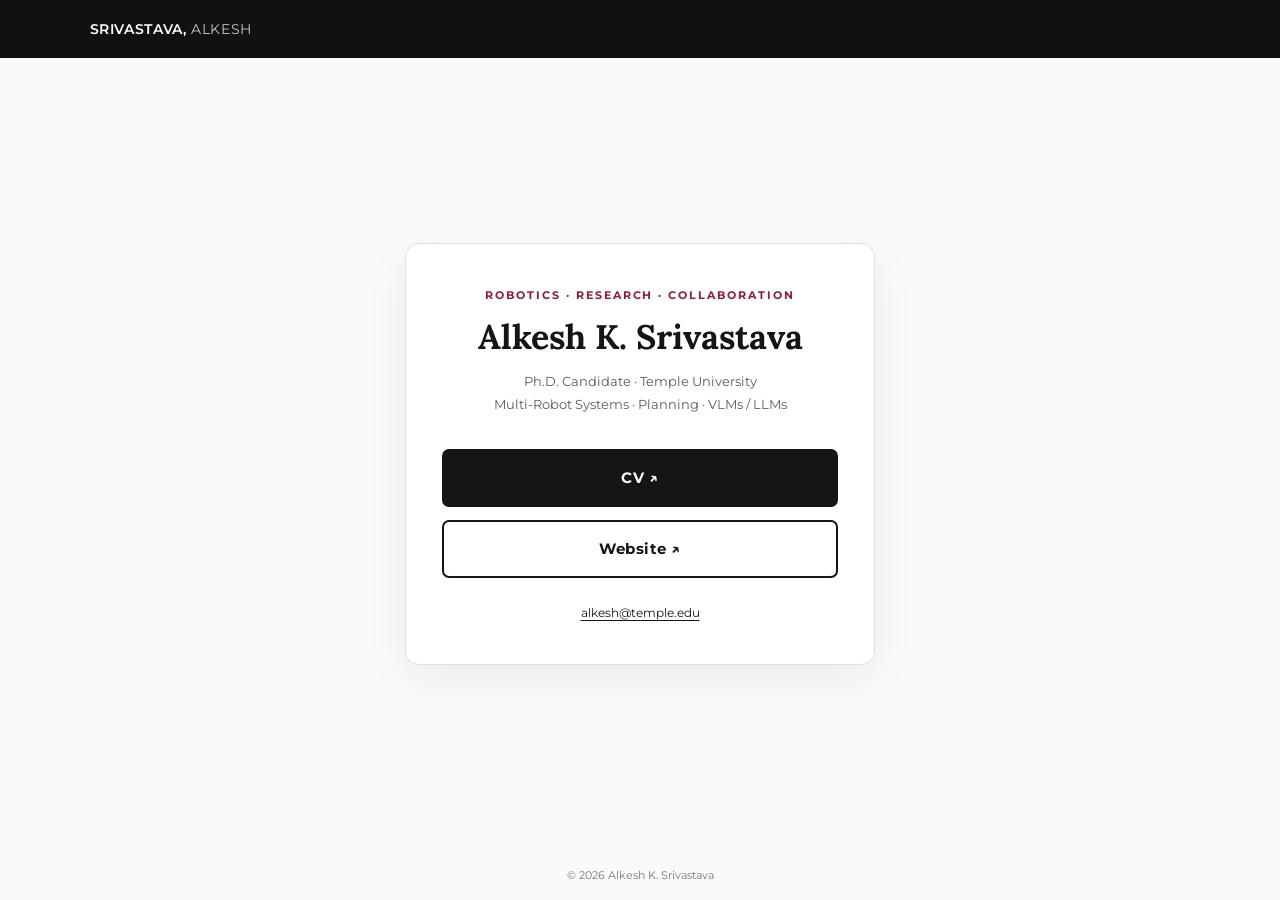
==== connect.html @ 57578fb9 "Add files via upload" ====
<!DOCTYPE html>
<html lang="en">
<head>
  <meta charset="utf-8">
  <meta name="viewport" content="width=device-width, initial-scale=1">
  <meta name="theme-color" content="#111111">
  <meta name="description" content="Alkesh K. Srivastava — academic CV and research website.">
  <title>Alkesh K. Srivastava | CV &amp; Website</title>
  <link rel="preconnect" href="https://fonts.googleapis.com">
  <link rel="preconnect" href="https://fonts.gstatic.com" crossorigin>
  <link href="https://fonts.googleapis.com/css2?family=Montserrat:wght@400;500;600;700&family=Lora:wght@400;500&display=swap" rel="stylesheet">
  <style>
    :root { color-scheme: light; --ink:#151515; --muted:#5b5b5b; --border:#dfdfdf; --accent:#951a32; }
    * { box-sizing:border-box; }
    body { margin:0; min-height:100svh; background:#fafafa; color:var(--ink); font-family:Montserrat,Arial,sans-serif; display:flex; flex-direction:column; }
    header { background:#111; color:#fff; padding:20px 7%; font-size:14px; font-weight:600; letter-spacing:.045em; }
    header span {font-weight:400; color:#c8c8c8;}
    main { flex:1; display:grid; place-items:center; padding:38px 18px; }
    .panel { width:min(100%,470px); padding:44px 36px; background:white; border:1px solid var(--border); border-radius:14px; box-shadow:0 15px 45px rgba(0,0,0,.06); text-align:center; }
    .eyebrow {text-transform:uppercase; font-size:11px; font-weight:700; letter-spacing:.18em; color:var(--accent); margin:0 0 15px;}
    h1 {font-family:Lora,Georgia,serif; font-size:clamp(27px,5vw,34px); line-height:1.2; margin:0 0 12px;}
    .sub {font-size:13px; color:var(--muted); line-height:1.8; margin:0 0 32px;}
    .actions {display:grid; gap:13px;}
    .button {display:flex; align-items:center; justify-content:center; min-height:58px; border:2px solid var(--ink); border-radius:7px; font-size:15px; font-weight:700; letter-spacing:.035em; text-decoration:none; transition:background .15s,color .15s,transform .15s;}
    .button.primary {background:var(--ink); color:#fff;}
    .button.secondary {background:#fff; color:var(--ink);}
    .button:hover,.button:focus-visible {background:var(--accent);border-color:var(--accent);color:white;transform:translateY(-1px);}
    .contact {font-size:12px;margin:27px 0 0; color:var(--muted);}
    .contact a {color:var(--ink);text-underline-offset:3px;}
    footer {text-align:center;padding:18px;color:#777;font-size:11px;}
    @media(max-width:420px){.panel{padding:37px 22px;}header{padding:18px 22px;}}
    @media(prefers-reduced-motion:reduce){.button{transition:none;}}
  </style>
</head>
<body>
  <header>SRIVASTAVA, <span>ALKESH</span></header>
  <main>
    <section class="panel" aria-labelledby="name">
      <p class="eyebrow">Robotics · Research · Collaboration</p>
      <h1 id="name">Alkesh K. Srivastava</h1>
      <p class="sub">Ph.D. Candidate · Temple University<br>Multi-Robot Systems · Planning · VLMs / LLMs</p>
      <div class="actions">
        <a class="button primary" href="https://alkeshks.com/alkesh_cv.pdf" target="_blank" rel="noopener">CV ↗</a>
        <a class="button secondary" href="https://alkeshks.com/" target="_blank" rel="noopener">Website ↗</a>
      </div>
      <p class="contact"><a href="mailto:alkesh@temple.edu">alkesh@temple.edu</a></p>
    </section>
  </main>
  <footer>© 2026 Alkesh K. Srivastava</footer>
</body>
</html>
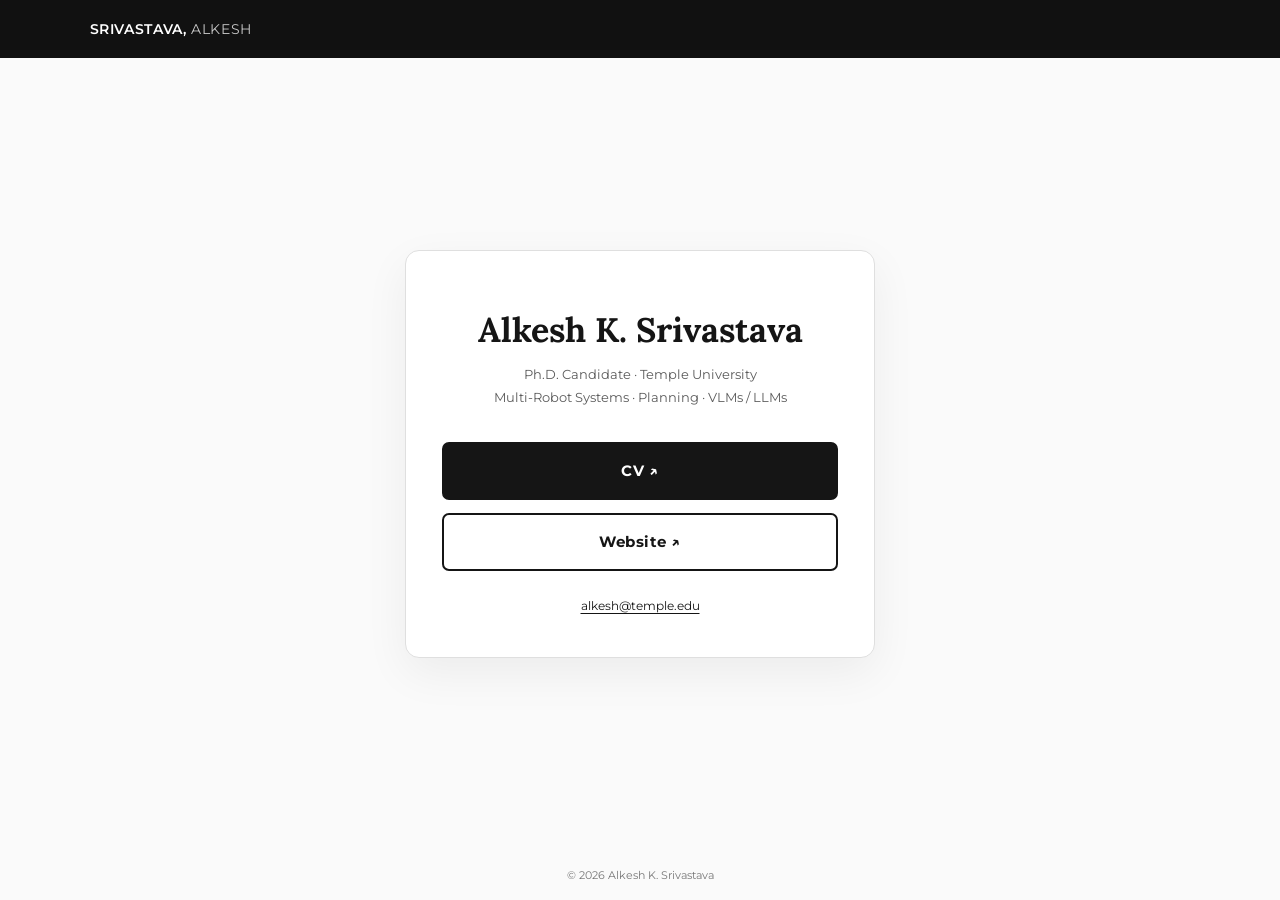
==== commit a708af71: "Clear eyebrow text in connect.html Removed the eyebrow text from the panel section." ====
--- a/connect.html
+++ b/connect.html
@@ -36,7 +36,7 @@
   <header>SRIVASTAVA, <span>ALKESH</span></header>
   <main>
     <section class="panel" aria-labelledby="name">
-      <p class="eyebrow">Robotics · Research · Collaboration</p>
+      <p class="eyebrow"></p>
       <h1 id="name">Alkesh K. Srivastava</h1>
       <p class="sub">Ph.D. Candidate · Temple University<br>Multi-Robot Systems · Planning · VLMs / LLMs</p>
       <div class="actions">
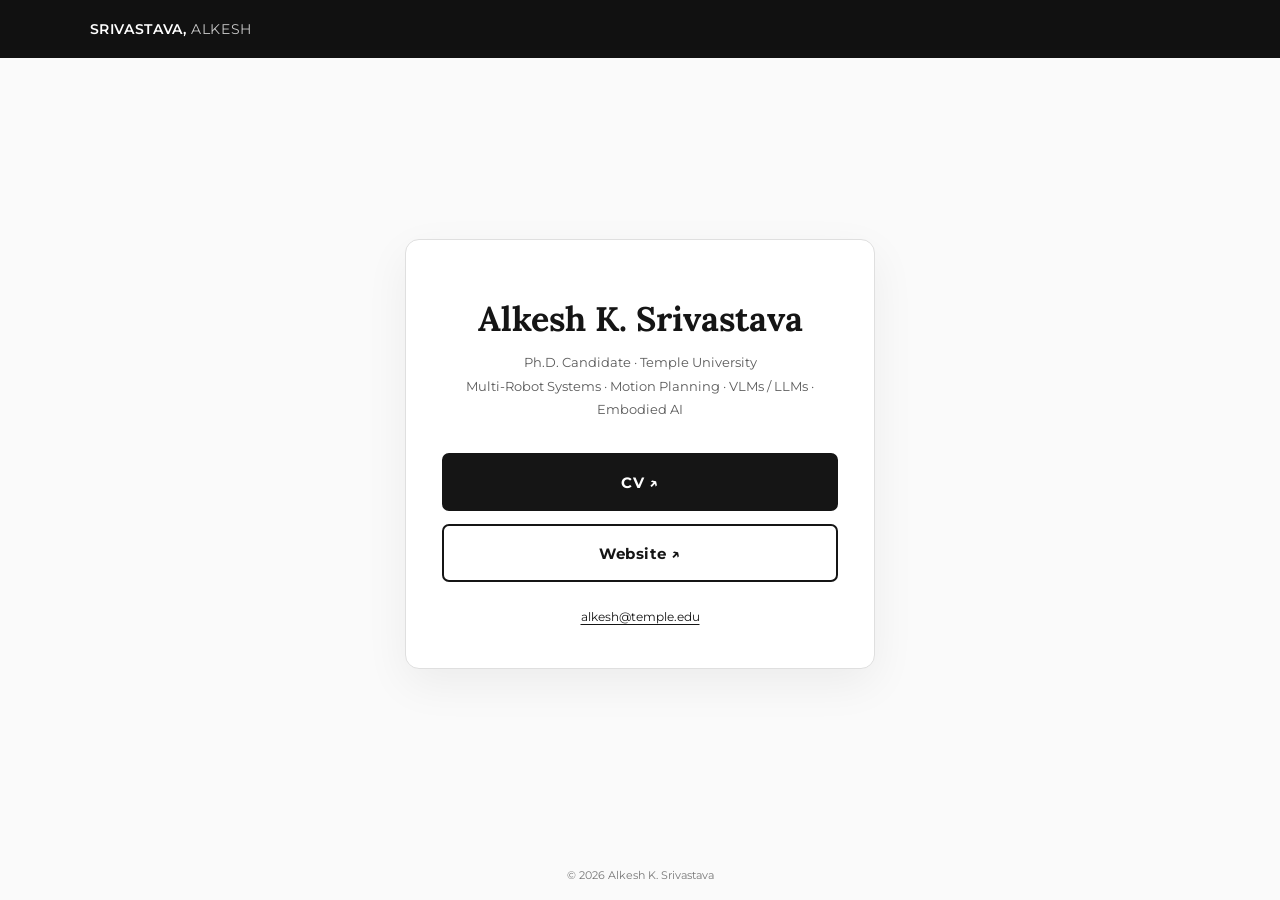
==== commit 705596ed: "Update connect.html" ====
--- a/connect.html
+++ b/connect.html
@@ -38,7 +38,7 @@
     <section class="panel" aria-labelledby="name">
       <p class="eyebrow"></p>
       <h1 id="name">Alkesh K. Srivastava</h1>
-      <p class="sub">Ph.D. Candidate · Temple University<br>Multi-Robot Systems · Planning · VLMs / LLMs</p>
+      <p class="sub">Ph.D. Candidate · Temple University<br>Multi-Robot Systems · Motion Planning · VLMs / LLMs · Embodied AI</p>
       <div class="actions">
         <a class="button primary" href="https://alkeshks.com/alkesh_cv.pdf" target="_blank" rel="noopener">CV ↗</a>
         <a class="button secondary" href="https://alkeshks.com/" target="_blank" rel="noopener">Website ↗</a>
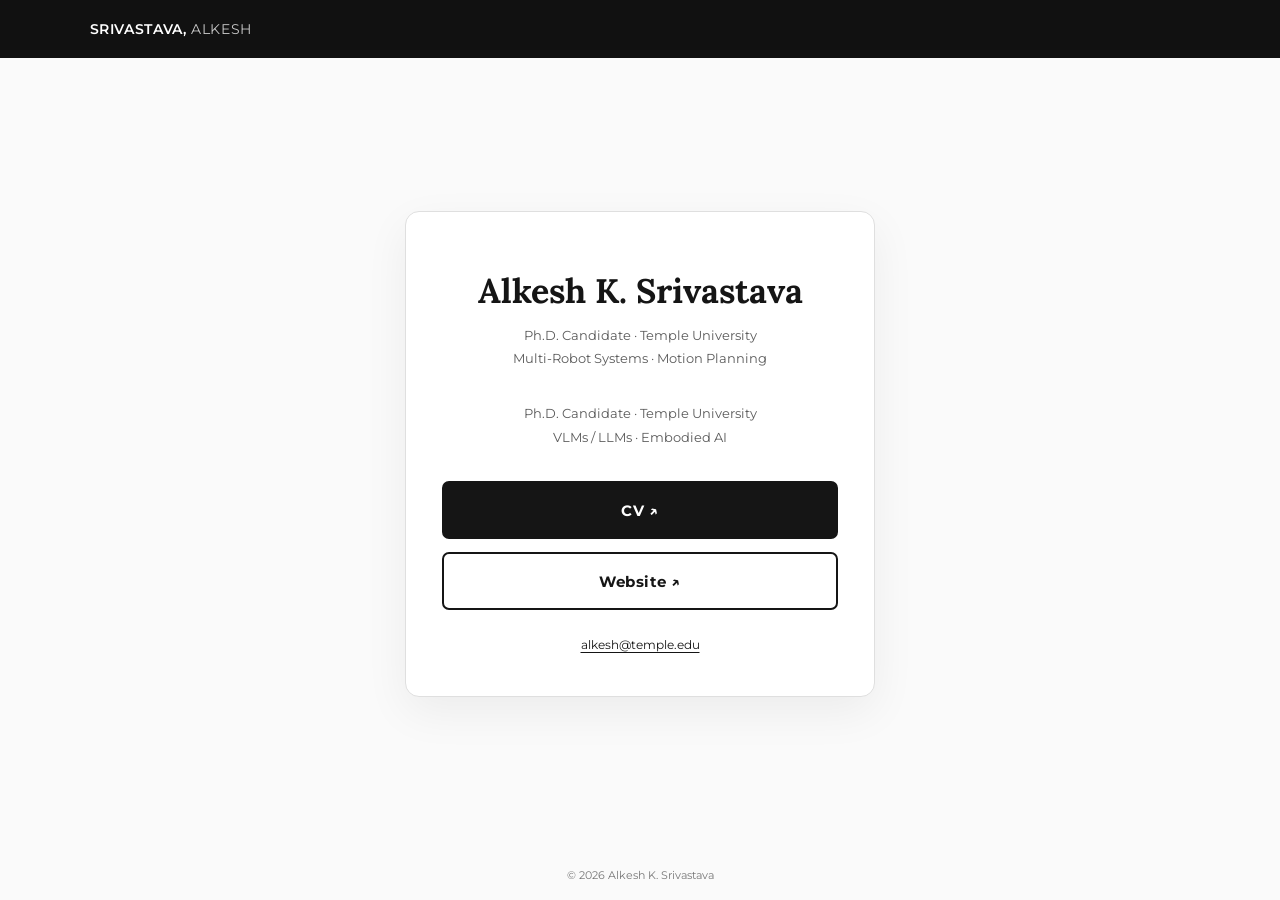
==== commit 88a090d2: "Refactor sub paragraph into two distinct paragraphs Split the 'sub' paragraph into two separate para" ====
--- a/connect.html
+++ b/connect.html
@@ -38,7 +38,9 @@
     <section class="panel" aria-labelledby="name">
       <p class="eyebrow"></p>
       <h1 id="name">Alkesh K. Srivastava</h1>
-      <p class="sub">Ph.D. Candidate · Temple University<br>Multi-Robot Systems · Motion Planning · VLMs / LLMs · Embodied AI</p>
+      <p class="sub">Ph.D. Candidate · Temple University<br>Multi-Robot Systems · Motion Planning </p>
+      <p class="sub">Ph.D. Candidate · Temple University<br>VLMs / LLMs · Embodied AI</p>
+
       <div class="actions">
         <a class="button primary" href="https://alkeshks.com/alkesh_cv.pdf" target="_blank" rel="noopener">CV ↗</a>
         <a class="button secondary" href="https://alkeshks.com/" target="_blank" rel="noopener">Website ↗</a>
